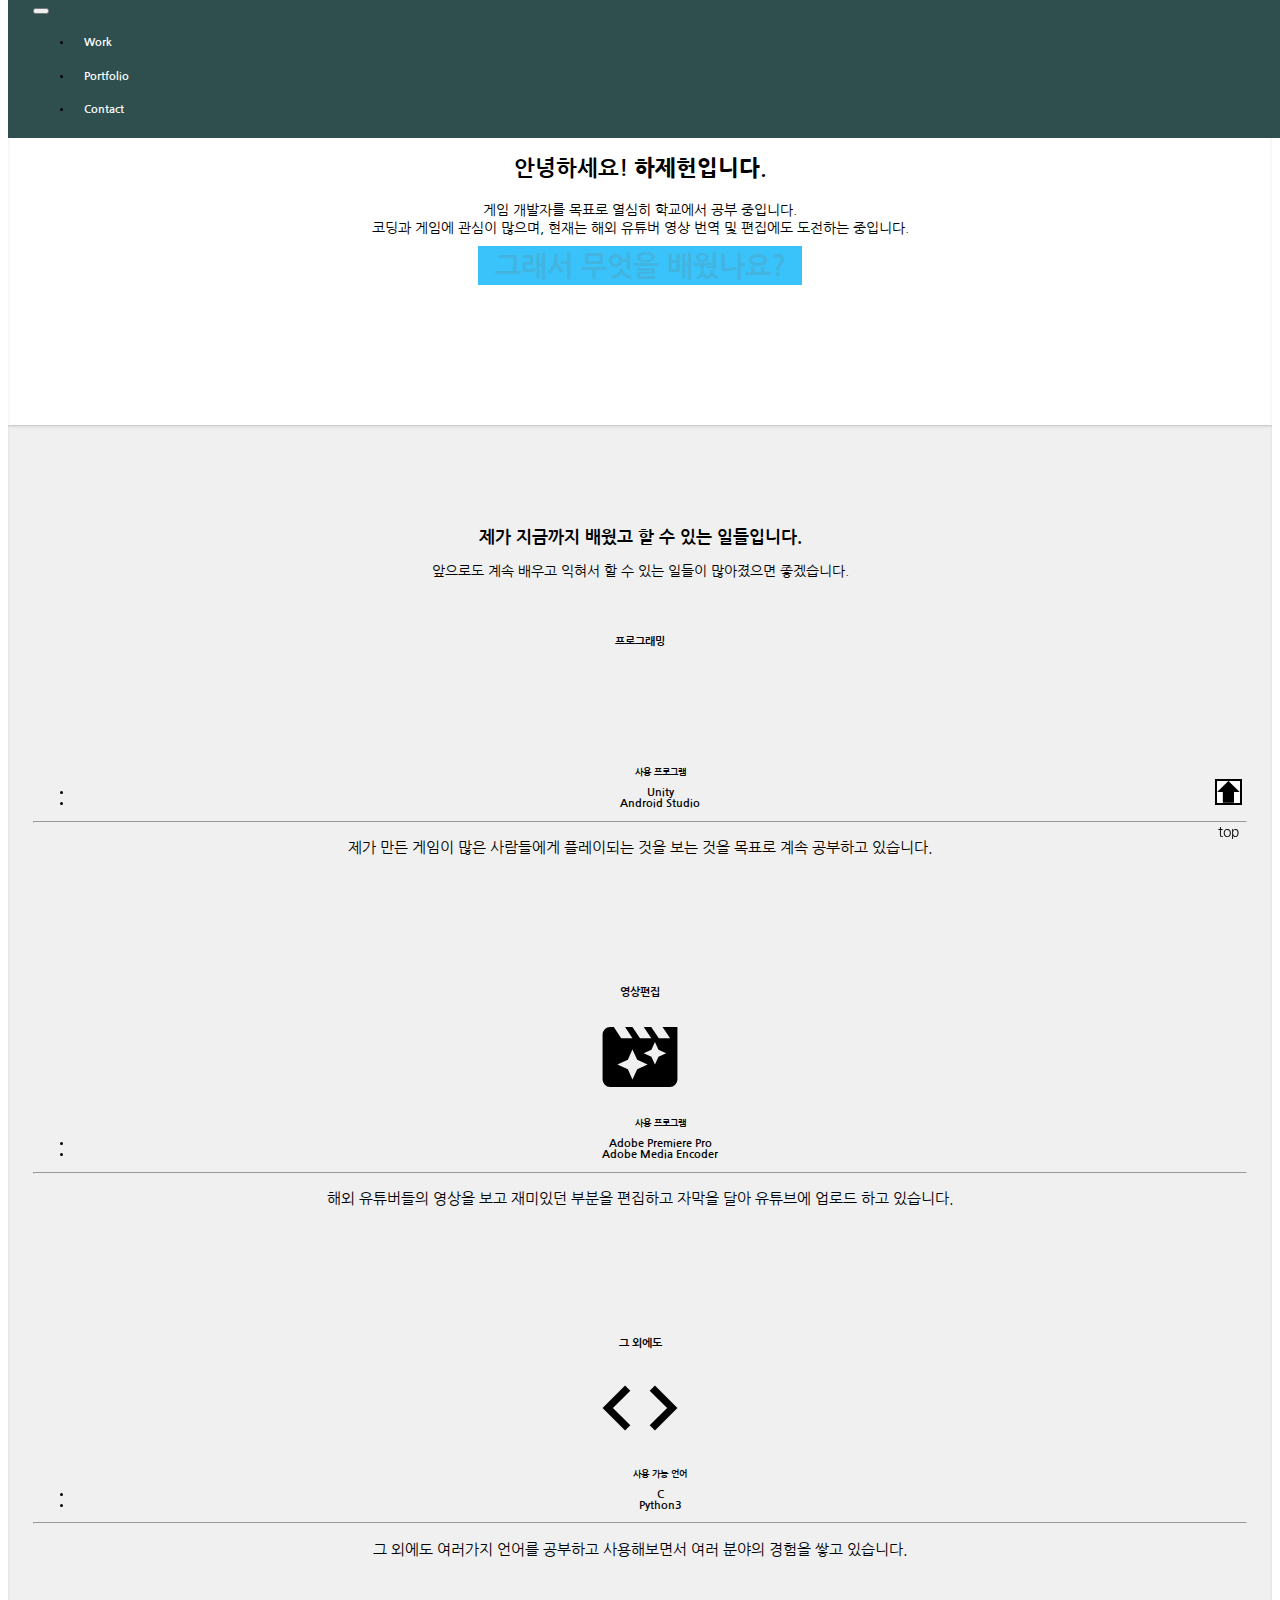
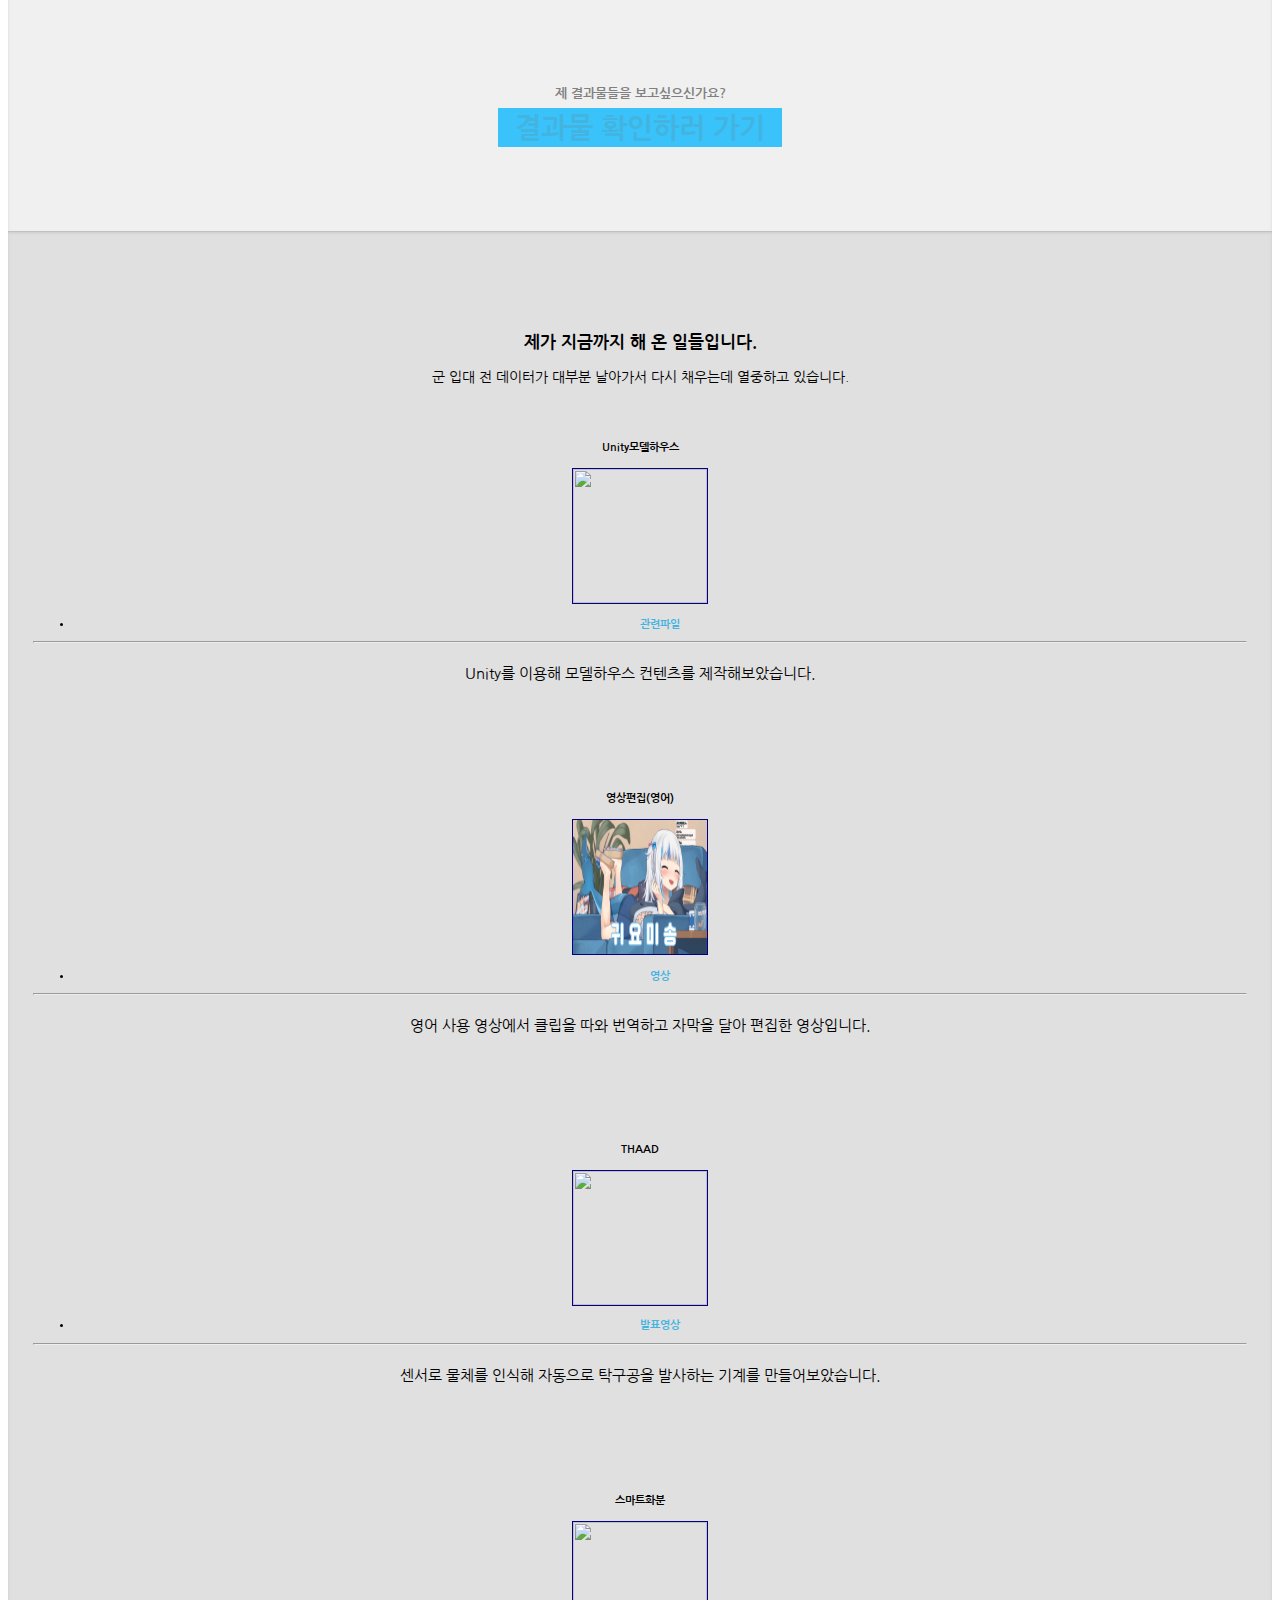
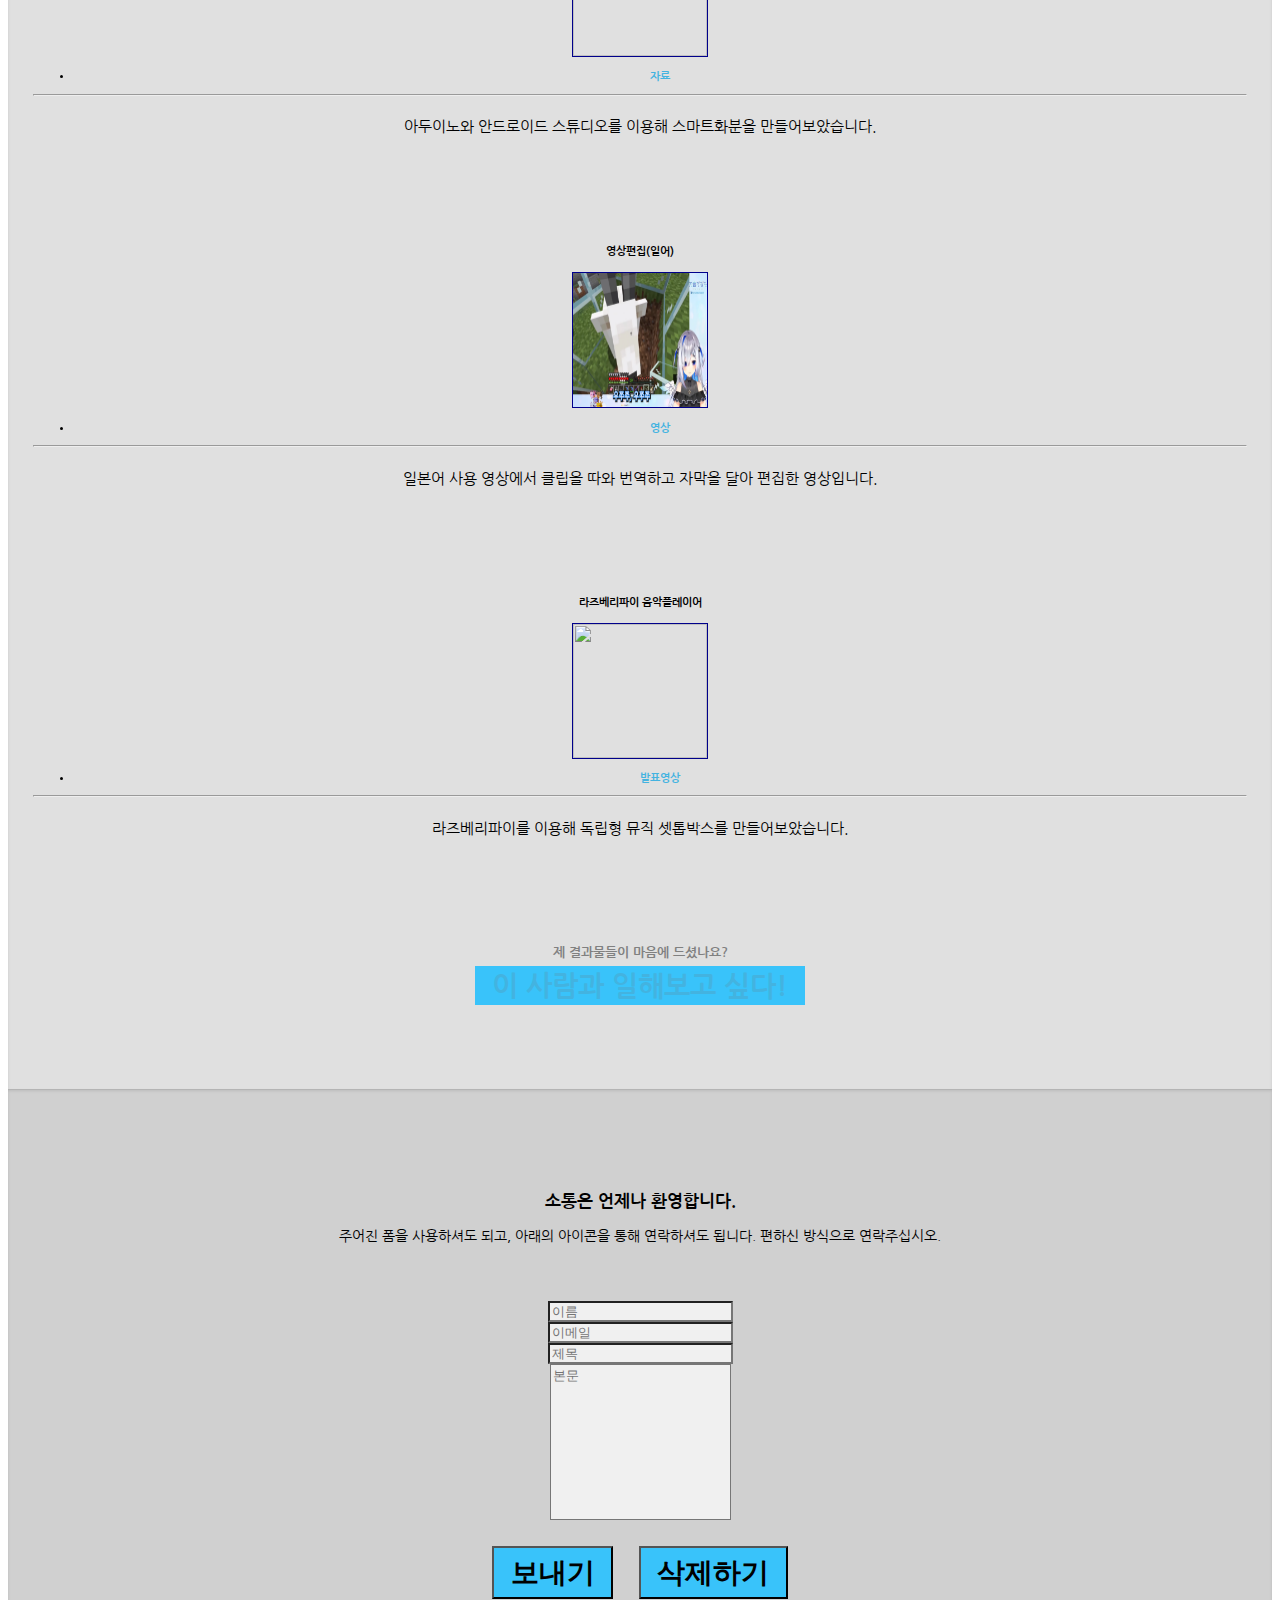
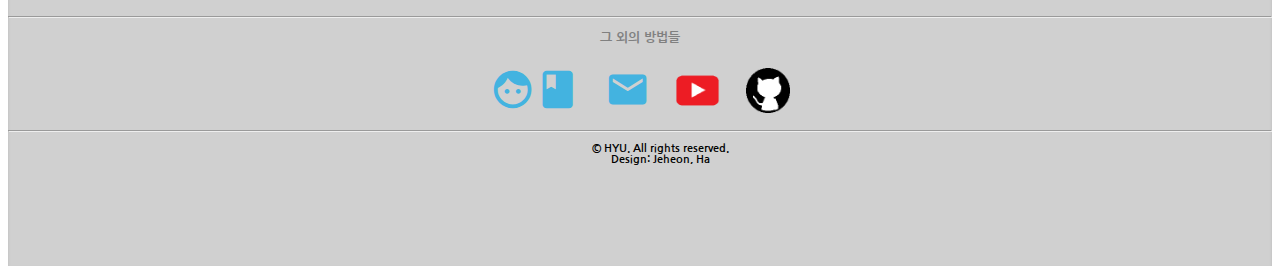
==== Index.html @ 232e0fc1 "Add files via upload" ====
<!DOCTYPE html>
<html>
<head>
    <meta charset="UTF-8">
    <title>JH'sPortfolio</title>
    <link href="https://cdn.jsdelivr.net/npm/bootstrap@5.0.0-beta3/dist/css/bootstrap.min.css" rel="stylesheet" integrity="sha384-eOJMYsd53ii+scO/bJGFsiCZc+5NDVN2yr8+0RDqr0Ql0h+rP48ckxlpbzKgwra6" crossorigin="anonymous">
    <link rel="stylesheet" href="resource/css/style.css">
    <script type="text/javascript" src="resource/js/confirm.js"></script>
    <link rel="preconnect" href="https://fonts.gstatic.com">
    <link href="https://fonts.googleapis.com/css2?family=Nanum+Gothic&display=swap" rel="stylesheet">
    <link href="https://fonts.googleapis.com/icon?family=Material+Icons" rel="stylesheet">
</head>

<body>

    <!--네비게이션 바-->
    <nav class="navbar navbar-expand-lg navbar-dark bg-dark">
        <div class="container">
            <button class="navbar-toggler" type="button" data-bs-toggle="collapse" data-bs-target="#navbarSupportedContent" aria-controls="navbarSupportedContent" aria-expanded="false" aria-label="Toggle navigation">
                <span class="navbar-toggler-icon"></span>
            </button>
            <div class="collapse navbar-collapse" id="navbarSupportedContent" style="justify-content: center;">
                <ul class="navbar-nav">
                    <li class="nav-item">
                        <a class="nav-link active" aria-current="page" href="#work">Work</a>
                    </li>
                    <li class="nav-item">
                        <a class="nav-link active" aria-current="page" href="#portfolio">Portfolio</a>
                    </li>
                    <li class="nav-item">
                        <a class="nav-link active" aria-current="page" href="#contact">Contact</a>
                    </li>
                </ul>
            </div>
        </div>
    </nav>

    <!--자기소개-->
    <article id="top" class="wrapper">
        <div class="container">
            <div class = "row">
                <div class = "col-sm-12 col-md-12 col-lg-5">
                    <span>
                        <img src="https://github.com/hsreol/WebApp/blob/main/project/image/Profile.jpg?raw=true" class="profile">
                    </span>
                </div>
                <div class = "col-sm-12 col-md-12 col-lg-7 mt-5">
                    <header>
                        <h1>안녕하세요! <strong>하제헌입니다</strong>.</h1>
                        <p style="margin-top: 2rem">게임 개발자를 목표로 열심히 학교에서 공부 중입니다.</br>
                            코딩과 게임에 관심이 많으며, 현재는 해외 유튜버 영상 번역 및 편집에도 도전하는 중입니다.</p>
                        <a href="#work" class="btn" role="button">그래서 무엇을 배웠나요?</a>
                    </header>
                </div>
            </div>
        </div>
    </article>

    <!-- 하는 일 -->
    <article id="work" class="wrapper" style="background-color: #F0F0F0;">
        <div class = "container">
            <header>
                <h2>제가 지금까지 배웠고 할 수 있는 일들입니다.</h2>
                <p>앞으로도 계속 배우고 익혀서 할 수 있는 일들이 많아졌으면 좋겠습니다.</p>
            </header>
            <div class = "row my-5">
                <div class = "col-lg-4 col-md-12 col-sm-12">
                    <div class = "card border-danger mb-4 text-center" style="position:static">
                        <div class = "card-header bg-danger text-white border-danger py-3">
                            <h4 class ="fw-normal my-0">프로그래밍</h4>
                        </div>
                        <div class ="card-body">
                            <span class="material-icons big">sports_esports</span>
                            <ul class ="list-unstyled mt-3 mb-4">
                                <h5>사용 프로그램</h5>
                                <li>Unity</li>
                                <li>Android Studio</li>
                            </ul>
                            <hr/>
                            <p class="cardp">제가 만든 게임이 많은 사람들에게 플레이되는 것을 보는 것을 목표로 계속 공부하고 있습니다.</p>
                        </div>
                    </div>
                </div>
                <div class = "col-lg-4 col-md-12 col-sm-12">
                    <div class = "card border-primary mb-4 text-center" style="position:static">
                        <div class = "card-header bg-primary text-white border-primary py-3">
                            <h4 class ="fw-normal my-0">영상편집</h4>
                        </div>
                        <div class ="card-body">
                            <span class="material-icons big">movie_filter</span>
                            <ul class ="list-unstyled mt-3 mb-4">
                                <h5>사용 프로그램</h5>
                                <li>Adobe Premiere Pro</li>
                                <li>Adobe Media Encoder</li>
                            </ul>
                            <hr/>
                            <p class="cardp">해외 유튜버들의 영상을 보고 재미있던 부분을 편집하고 자막을 달아 유튜브에 업로드 하고 있습니다.</p>
                        </div>
                    </div>
                </div>
                <div class = "col-lg-4 col-md-12 col-sm-12">
                    <div class = "card border-success mb-4 text-center" style="position:static">
                        <div class = "card-header bg-success text-white border-success py-3">
                            <h4 class ="fw-normal my-0">그 외에도</h4>
                        </div>
                        <div class ="card-body">
                            <span class="material-icons big">code</span>
                            <ul class ="list-unstyled mt-3 mb-4">
                                <h5>사용 가능 언어</h5>
                                <li>C</li>
                                <li>Python3</li>
                            </ul>
                            <hr/>
                            <p class="cardp">그 외에도 여러가지 언어를 공부하고 사용해보면서 여러 분야의 경험을 쌓고 있습니다.</p>
                        </div>
                    </div>
                </div>
            </div>
            <footer>
                <h3>제 결과물들을 보고싶으신가요?</h3>
                <a href="#portfolio" class="btn" role="button">결과물 확인하러 가기</a>
            </footer>
    </article>

    <!-- 포트폴리오 -->
    <article id="portfolio" class="wrapper" style="background-color: #E0E0E0;">
        <div class="container">
            <header>
                <h2>제가 지금까지 해 온 일들입니다.</h2>
                <p>군 입대 전 데이터가 대부분 날아가서 다시 채우는데 열중하고 있습니다.</p>
            </header>
            <div class="col my-5">
                <div class = "row row-cols-sm-1 row-cols-md-1 row-cols-lg-3 mt-5">
                    <div class = "col-lg-4 col-md-6 col-sm-12">
                        <div class = "card border-danger mb-4 text-center">
                            <div class = "card-header bg-danger text-white border-danger py-3">
                                <h4 class ="fw-normal my-0">Unity모델하우스</h4>
                            </div>
                            <div class ="card-body">
                                <img class = "py-1 cardimage" src="https://github.com/hsreol/WebApp/blob/main/project/image/House.png?raw=true"></img>
                                <ul class ="list-unstyled mt-3 mb-4">
                                    <li><a href="https://github.com/hsreol/Unity_project1"target="_blank" rel="noopener">관련파일</a></li>
                                </ul>
                                <hr/>
                                <p class="cardpp">Unity를 이용해 모델하우스 컨텐츠를 제작해보았습니다.</p>
                            </div>
                        </div>
                    </div>
                    <div class = "col-lg-4 col-md-6 col-sm-12">
                        <div class = "card border-primary mb-4 text-center">
                            <div class = "card-header bg-primary text-white border-primary py-3">
                                <h4 class ="fw-normal my-0">영상편집(영어)</h4>
                            </div>
                            <div class ="card-body">
                                <img class ="py-1 cardimage" src="image/thumbnail2.png"></img>
                                <ul class ="list-unstyled mt-3 mb-4">
                                    <li><a href="https://www.youtube.com/watch?v=ZM-MNtnNtqA"target="_blank" rel="noopener">영상</a></li>
                                </ul>
                                <hr/>
                                <p class="cardpp">영어 사용 영상에서 클립을 따와 번역하고 자막을 달아 편집한 영상입니다.</p>
                            </div>
                        </div>
                    </div>
                    <div class = "col-lg-4 col-md-6 col-sm-12">
                        <div class = "card border-success mb-4 text-center">
                            <div class = "card-header bg-success text-white border-success py-3">
                                <h4 class ="fw-normal my-0">THAAD</h4>
                            </div>
                            <div class ="card-body">
                                <img class = "py-1 cardimage" src="https://github.com/hsreol/hsreol.github.io/blob/master/KakaoTalk_Photo_2018-12-22-23-07-30-5.jpeg?raw=true"></img>
                                <ul class ="list-unstyled mt-3 mb-4">
                                    <li><a href="https://www.youtube.com/watch?v=_15jUiJ9LQ8"target="_blank" rel="noopener">발표영상</a></li>
                                </ul>
                                <hr/>
                                <p class="cardpp">센서로 물체를 인식해 자동으로 탁구공을 발사하는 기계를 만들어보았습니다.</p>
                            </div>
                        </div>
                    </div>
                    <div class = "col-lg-4 col-md-6 col-sm-12">
                        <div class = "card border-danger mb-4 text-center">
                            <div class = "card-header bg-danger text-white border-danger py-3">
                                <h4 class ="fw-normal my-0">스마트화분</h4>
                            </div>
                            <div class ="card-body">
                                <img class = "py-1 cardimage" src="https://github.com/hsreol/6week/blob/main/image/%EC%8A%A4%EB%A7%88%ED%8A%B8%ED%99%94%EB%B6%84.PNG?raw=true"></img>
                                <ul class ="list-unstyled mt-3 mb-4">
                                    <li><a href="https://www.notion.so/7e5d5c9f5f4448d2800c1381de6eed7c"target="_blank" rel="noopener">자료</a></li>
                                </ul>
                                <hr/>
                                <p class="cardpp">아두이노와 안드로이드 스튜디오를 이용해 스마트화분을 만들어보았습니다.</p>
                            </div>
                        </div>
                    </div>
                    <div class = "col-lg-4 col-md-6 col-sm-12">
                        <div class = "card border-primary mb-4 text-center">
                            <div class = "card-header bg-primary text-white border-primary py-3">
                                <h4 class ="fw-normal my-0">영상편집(일어)</h4>
                            </div>
                            <div class ="card-body">
                                <img class ="py-1 cardimage" src="image/thumbnail1.png"></img>
                                <ul class ="list-unstyled mt-3 mb-4">
                                    <li><a href="https://www.youtube.com/watch?v=g9gSGaNfvWw"target="_blank" rel="noopener">영상</a></li>
                                </ul>
                                <hr/>
                                <p class="cardpp">일본어 사용 영상에서 클립을 따와 번역하고 자막을 달아 편집한 영상입니다.</p>
                            </div>
                        </div>
                    </div>
                    <div class = "col-lg-4 col-md-6 col-sm-12">
                        <div class = "card border-success mb-4 text-center">
                            <div class = "card-header bg-success text-white border-success py-3">
                                <h4 class ="fw-normal my-0">라즈베리파이 음악플레이어</h4>
                            </div>
                            <div class ="card-body">
                                <img class = "py-1 cardimage" src="https://github.com/hsreol/hsreol.github.io/blob/master/KakaoTalk_2017-12-06-16-46-28_Photo_22.jpeg?raw=true"></img>
                                <ul class ="list-unstyled mt-3 mb-4">
                                    <li><a href="https://youtu.be/YPUKMDJuAIghttps://youtu.be/YPUKMDJuAIg"target="_blank" rel="noopener">발표영상</a></li>
                                </ul>
                                <hr/>
                                <p class="cardpp">라즈베리파이를 이용해 독립형 뮤직 셋톱박스를 만들어보았습니다.</p>
                            </div>
                        </div>
                    </div>
                </div>
            </div>
        </div>
        <footer>
            <h3>제 결과물들이 마음에 드셨나요?</h3>
            <a href="#contact" class="btn" role="button">이 사람과 일해보고 싶다!</a>
        </footer>
    </article>

    <!-- 컨택트 -->
    <article id="contact" class="wrapper" style="background-color: #D0D0D0;">
        <div class="container-md">
            <header>
                <h2>소통은 언제나 환영합니다.</h2>
                <p>주어진 폼을 사용하셔도 되고, 아래의 아이콘을 통해 연락하셔도 됩니다. 편하신 방식으로 연락주십시오.</p>
            </header>
            <div class="row">
                <div class="col-12">
                    <form>
                        <div class="row g-3 mb-3">
                            <div class ="col-sm-6">
                                <input type="text" class = "form-control" placeholder="이름">
                            </div>
                            <div class="col-sm-6">
                                <input type="text" class = "form-control" placeholder="이메일">
                            </div>
                        </div>
                        <div class = "mb-3">
                            <div class = "input-group flex-nowrap" style="position:static;">
                                <input class = "form-control" type = "text" placeholder="제목"></input>
                            </div>
                        </div>
                        <div class = "mb-3">
                            <div class = "input-group flex-nowrap" style="position:static;">
                                <textarea class = "form-control" rows="10" type="text" style="resize: none; position:static;" placeholder="본문"></textarea>
                            </div>
                        </div>
                        <div class="col-12">
                            <ul class="actions">
                                <li class="button_list"><button class = "btn" type="button" onclick="Send();">보내기</button></li>
                                <li class="button_list"><button class = "btn" type ="reset">삭제하기</button></li>
                            </ul>
                        </div>
                    </form>
                </div>
                <div class="col-12">
                    <hr />
                    <h3>그 외의 방법들</h3>
                    <ul class="contact_icon">
                        <li class="icon_list"><a href="https://www.facebook.com/" target="_blank" rel="noopener"><span class="material-icons mid">facebook</span></a></li>
                        <li class="icon_list"><a href="mailto:jeheon09@gmail.com" target="_blank" rel="noopener"><span class="material-icons mid">mail</span></a></li>
                        <li class="icon_list"><a href="https://www.youtube.com/channel/UCg3atCoZdrRwrGKrsgwX0gA" target="_blank" rel="noopener"><img src="image/youtube.png" class="png-icon"></a></li>
                        <li class="icon_list"><a href="https://github.com/hsreol/hsreol.github.io" target="_blank" rel="noopener"><img src="image/github.png" class="png-icon"></a></li>
                    </ul>
                    <hr />
                </div>
            </div>
            <footer>
                <ul id="copyright" style="list-style-type: none;">
                    <li>&copy; HYU. All rights reserved.</li><li>Design: Jeheon, Ha</li>
                </ul>
            </footer>
        </div>
    </article>

    <div style="position:fixed; bottom: 5%; right: 3%;">
        <a href="#"><img class="goup" src="image/goup.png"></a>
        <p style="text-align: center;">top</p>
    </div>

    <script src="https://cdn.jsdelivr.net/npm/bootstrap@5.0.0-beta3/dist/js/bootstrap.bundle.min.js" integrity="sha384-JEW9xMcG8R+pH31jmWH6WWP0WintQrMb4s7ZOdauHnUtxwoG2vI5DkLtS3qm9Ekf" crossorigin="anonymous"></script>
</body>
</html>
---- resource/css/style.css ----
html{
    font-size: 100%;
}

header{
    font-size: 100%;
    margin-bottom: 5rem;
}

body{
    padding-top: 2rem;
    font-family: 'Nanum Gothic', sans-serif;
}

.navbar{
    display: inline-block;
    float: none;
    flex-direction: row;
    width: 100%;
    margin: 0%;
    padding: 0;
    background-color: darkslategray;
    list-style: none;
    position: fixed;
    top: 0;
}

.nav-item{
    padding: 1rem;
    cursor: pointer;
}

.nav-item a{
    font-weight: bold;
    text-align: center;
    text-decoration: none;
    color: white;
    position: relative;
}

.nav-item:hover{
    background-color: gray;
}

.container {
    margin: 0 auto;
    max-width: calc(100% - 50px);
    width: 1400px;
}

.wrapper {
    box-shadow: inset 0px 1px 0px 0px rgba(0, 0, 0, 0.05), inset 0px 2px 3px 0px rgba(0, 0, 0, 0.1);
    padding: 8rem 0 8rem 0;
    text-align: center;
}

.material-icons{
    vertical-align: bottom;
}

.material-icons.big{font-size: 8rem;}
.material-icons.mid{font-size: 4rem}
.material-icons.sm{font-size: 2rem}

.cardimage{
    border: 1px solid darkblue;
    width: 12rem;
    height: 12rem;
    alt: "";
}

.card{
    height: 30rem;
    position: static;
}

.goup{
    width: 2rem;
    height: 2rem;
    border: 2px solid #000000;
}

.profile{
    border-radius: 100%;
    position:static;
    width:100%;
    max-width: 20rem;
    height:auto;
    max-height: 20rem;
    border: 1px solid darkblue;
    alt: "";   
}

p{
    font-size: 1.25rem;
}

.actions{
    list-style-type: none;
    margin: 0;
    padding: 0;
}

.contact_icon{
    list-style-type: none;
    margin: 0;
    padding: 0;
}

.icon_list{
    margin: 0;
    padding: 1rem;
    border: 0;
    display: inline-block;
}

.png-icon{
    padding: 0;
    margin:0;
    width: 4rem;
    height: 4rem;
    vertical-align: bottom;
}

.png-icon:hover{
    -webkit-filter: sepia(100%);
    filter: sepia(100%);
}

.button_list{
    margin: 0;
    padding: 1rem;
    border: 0;
    display: inline-block;
}

.btn{
    background-color: #39c3fa;
    font-size: 2.5rem;
    font-weight: bold;
    padding: 0.5rem 1.5rem 0.5rem 1.5rem;
    margin-top: 1rem;
    transition: background-color 0.5s ease-in-out,
                color 0.5s ease-in-out;
}

.btn:hover{
    background-color: #6ab4d1 !important;
    color: #FFFFFF !important;
}

a {
    -moz-transition: color .2s ease-in-out;
    -webkit-transition: color .2s ease-in-out;
    -ms-transition: color .2s ease-in-out;
    transition: color .2s ease-in-out;
    color: #43B3E0;
    text-decoration: none;
}

form input[type=text].form-control{
    position: static;
    background-color: #f0f0f0;
}

form textarea[type=text].form-control{
    position: static;
    background-color: #f0f0f0;
}

ul li{
    font-weight: bold;
}

h5{
    font-weight: bold;
    margin-bottom: 1rem;
}

h2{
    font-weight: bold;
    margin-bottom: 1.5rem;
}

h3{
    color:#808080;
}

h4{
    font-weight: bold;
}

.cardp{
    font-size: 1.3rem;
    font-weight: 200;
    margin-top: 1.5rem;
}

.cardpp{
    font-size: 1.3rem;
    font-weight: 500;
    margin-top: 2rem;
}

@media screen and (max-width:1680px){
    html{font-size: 100%;}
}

@media screen and (max-width:1280px){
    html{font-size: 70%;}
}
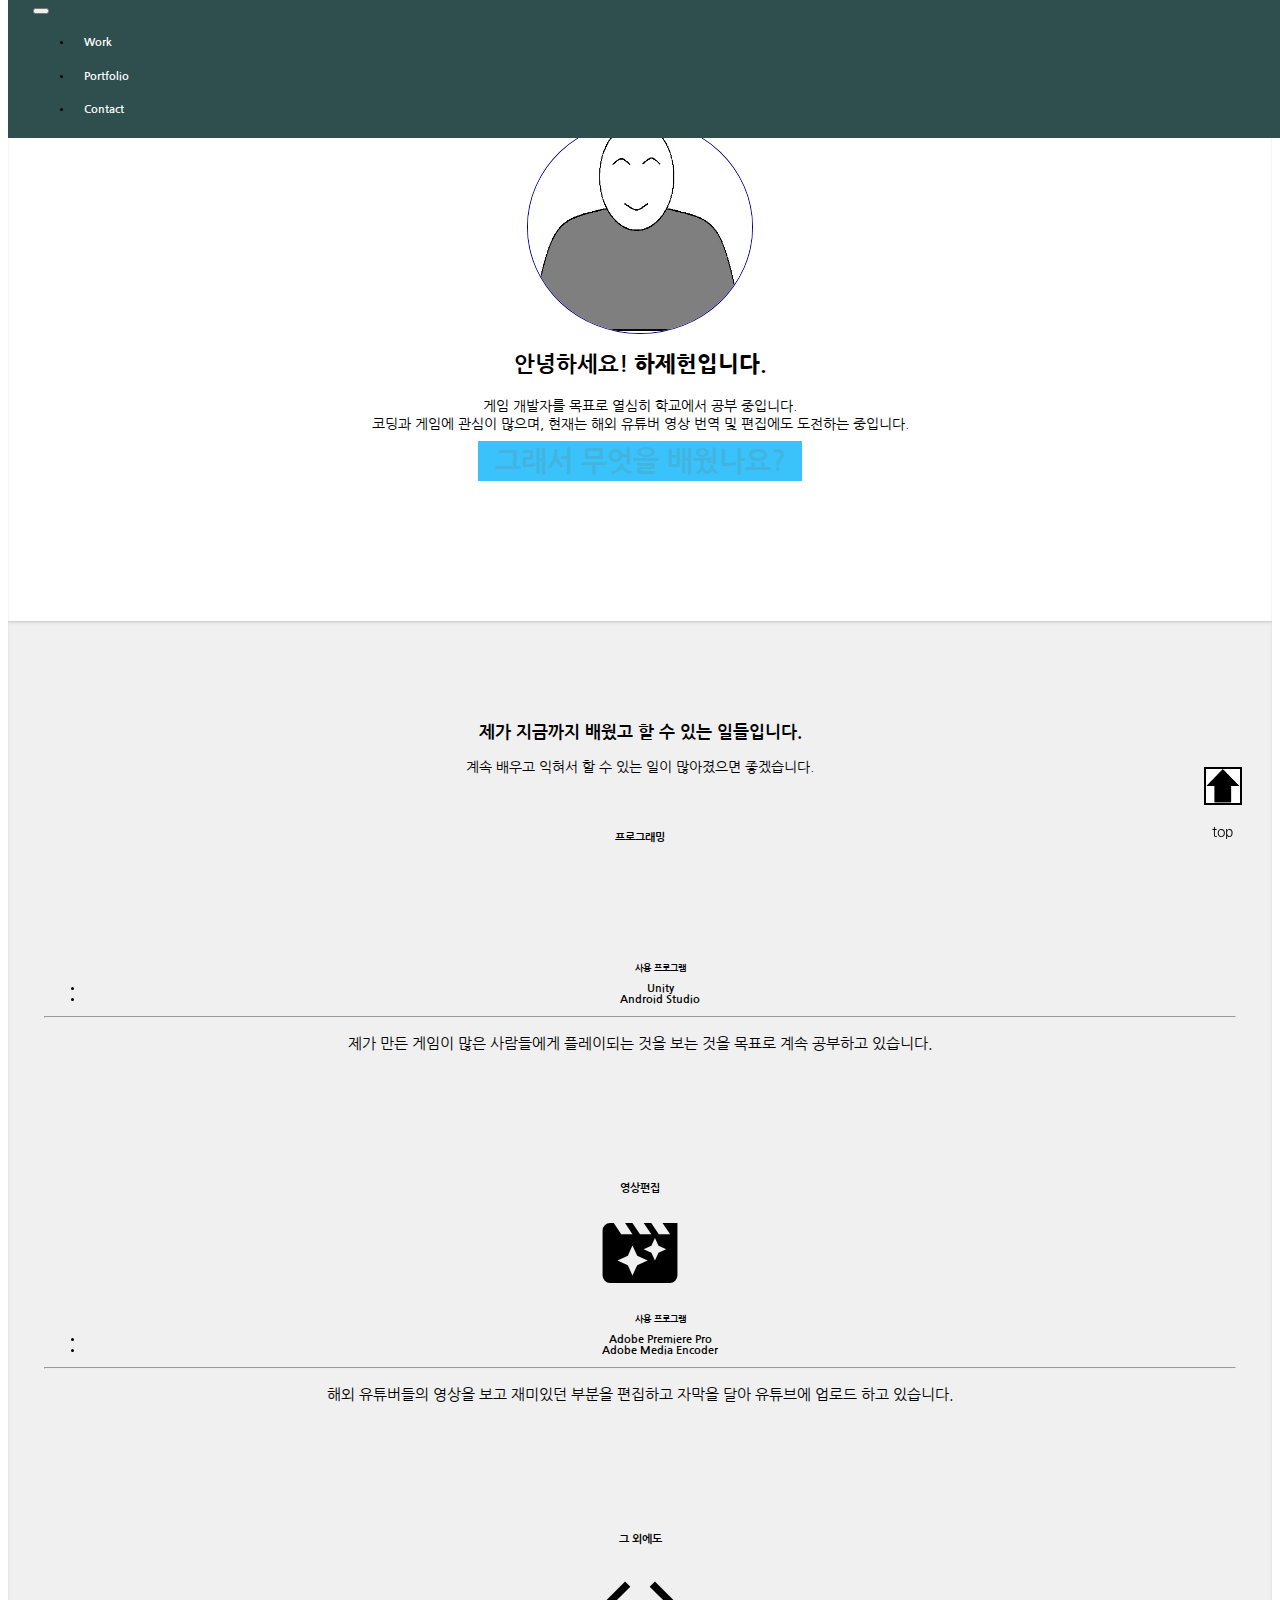
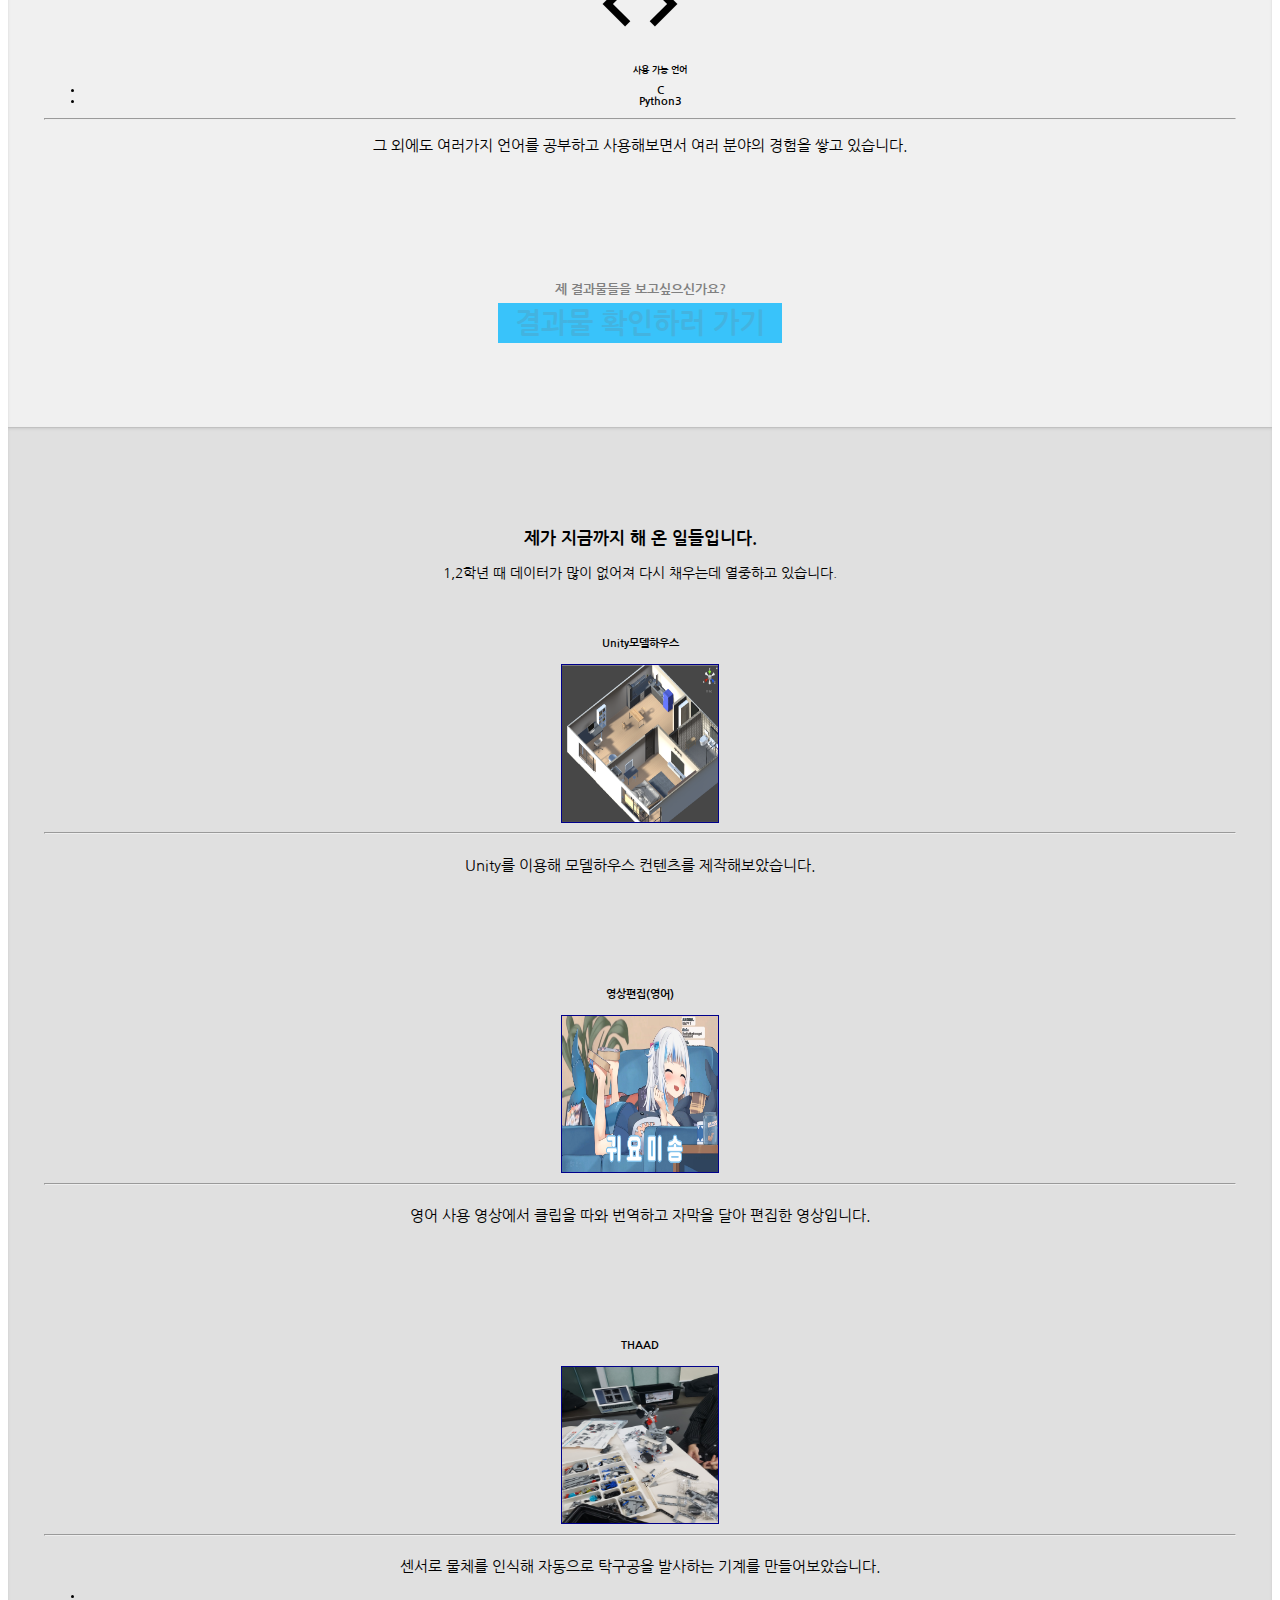
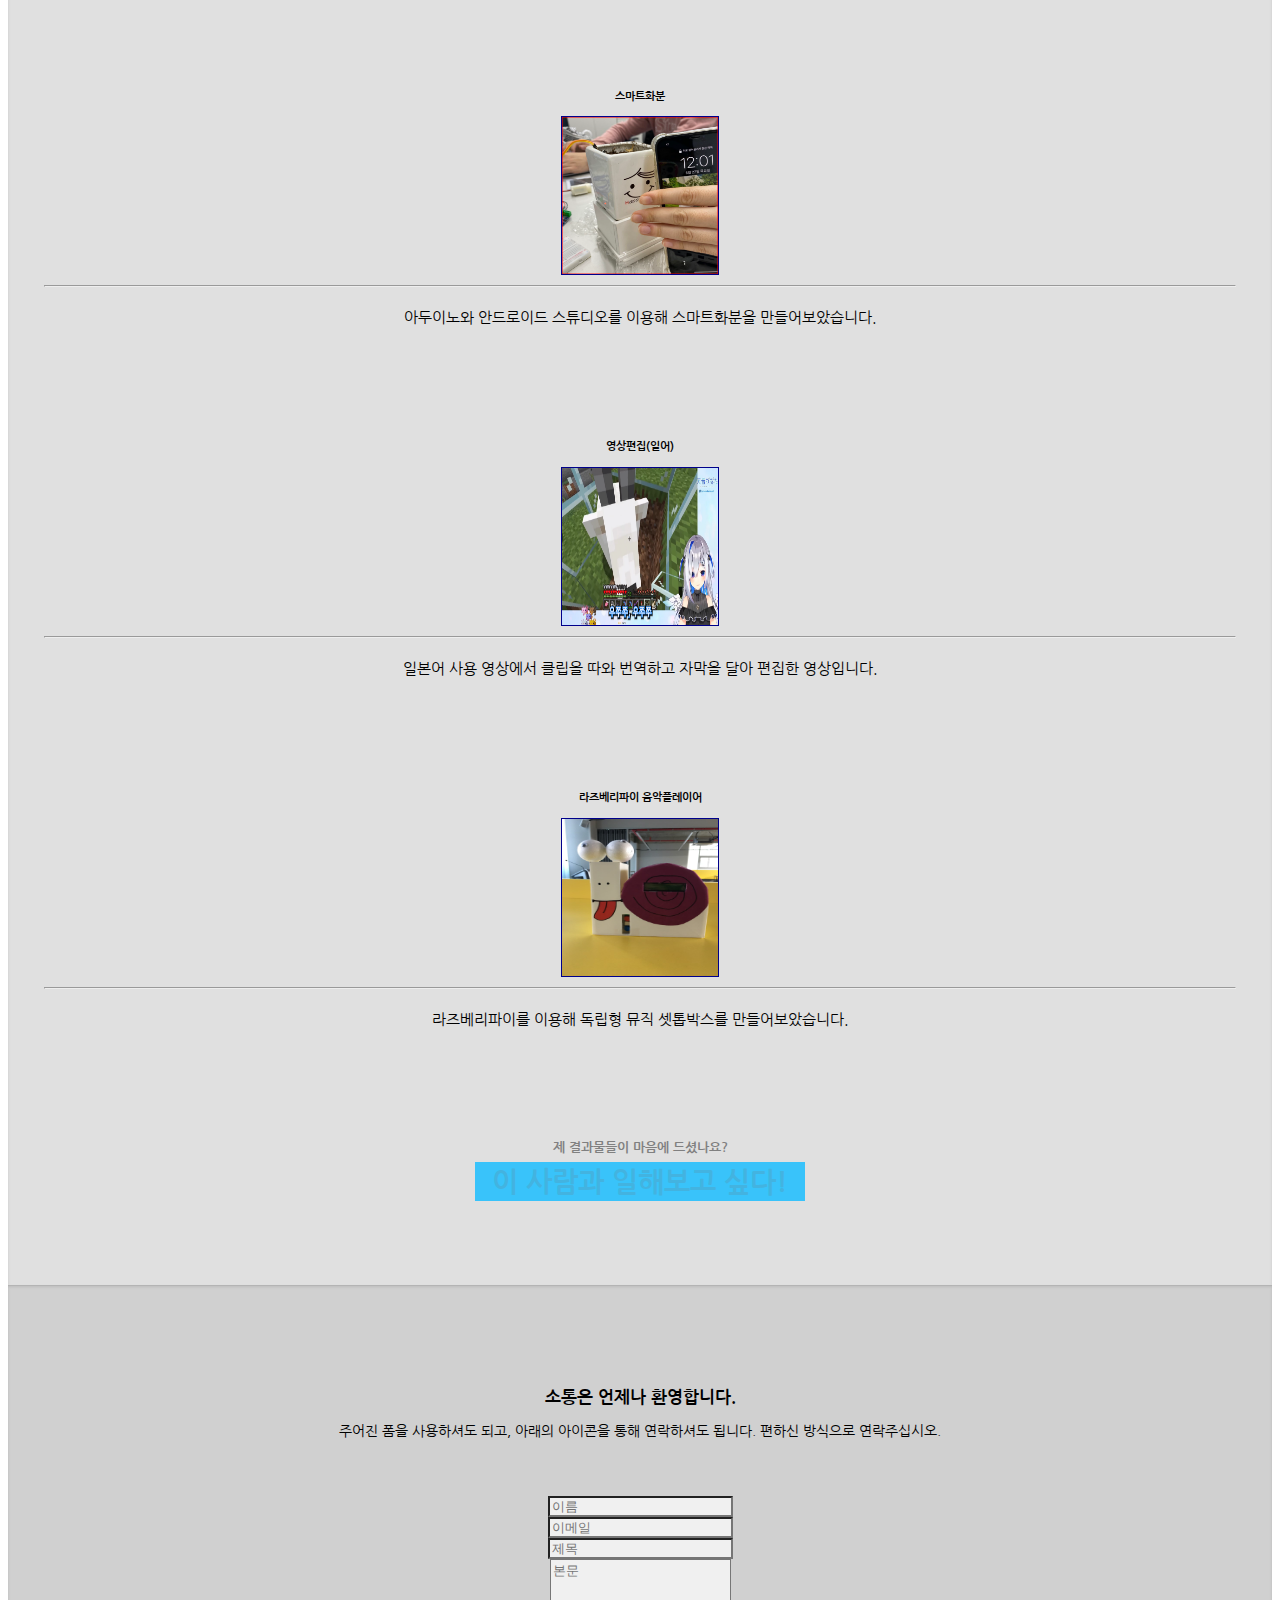
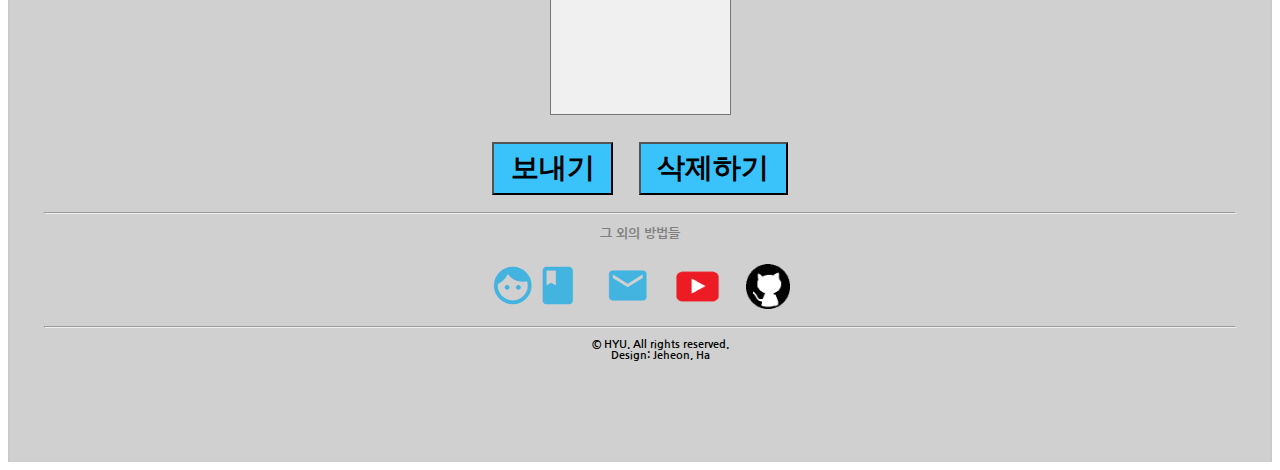
==== commit cc0d0593: "Add files via upload" ====
--- a/Index.html
+++ b/Index.html
@@ -41,7 +41,7 @@
             <div class = "row">
                 <div class = "col-sm-12 col-md-12 col-lg-5">
                     <span>
-                        <img src="https://github.com/hsreol/WebApp/blob/main/project/image/Profile.jpg?raw=true" class="profile">
+                        <img src="image/Profile.jpg" class="profile">
                     </span>
                 </div>
                 <div class = "col-sm-12 col-md-12 col-lg-7 mt-5">
@@ -61,7 +61,7 @@
         <div class = "container">
             <header>
                 <h2>제가 지금까지 배웠고 할 수 있는 일들입니다.</h2>
-                <p>앞으로도 계속 배우고 익혀서 할 수 있는 일들이 많아졌으면 좋겠습니다.</p>
+                <p>계속 배우고 익혀서 할 수 있는 일이 많아졌으면 좋겠습니다.</p>
             </header>
             <div class = "row my-5">
                 <div class = "col-lg-4 col-md-12 col-sm-12">
@@ -127,7 +127,7 @@
         <div class="container">
             <header>
                 <h2>제가 지금까지 해 온 일들입니다.</h2>
-                <p>군 입대 전 데이터가 대부분 날아가서 다시 채우는데 열중하고 있습니다.</p>
+                <p>1,2학년 때 데이터가 많이 없어져 다시 채우는데 열중하고 있습니다.</p>
             </header>
             <div class="col my-5">
                 <div class = "row row-cols-sm-1 row-cols-md-1 row-cols-lg-3 mt-5">
@@ -137,10 +137,7 @@
                                 <h4 class ="fw-normal my-0">Unity모델하우스</h4>
                             </div>
                             <div class ="card-body">
-                                <img class = "py-1 cardimage" src="https://github.com/hsreol/WebApp/blob/main/project/image/House.png?raw=true"></img>
-                                <ul class ="list-unstyled mt-3 mb-4">
-                                    <li><a href="https://github.com/hsreol/Unity_project1"target="_blank" rel="noopener">관련파일</a></li>
-                                </ul>
+                                <a href="https://github.com/hsreol/Unity_project1"target="_blank" rel="noopener"><img class = "py-1 cardimage" src="image/House.png"></img></a>
                                 <hr/>
                                 <p class="cardpp">Unity를 이용해 모델하우스 컨텐츠를 제작해보았습니다.</p>
                             </div>
@@ -152,10 +149,7 @@
                                 <h4 class ="fw-normal my-0">영상편집(영어)</h4>
                             </div>
                             <div class ="card-body">
-                                <img class ="py-1 cardimage" src="image/thumbnail2.png"></img>
-                                <ul class ="list-unstyled mt-3 mb-4">
-                                    <li><a href="https://www.youtube.com/watch?v=ZM-MNtnNtqA"target="_blank" rel="noopener">영상</a></li>
-                                </ul>
+                                <a href="https://www.youtube.com/watch?v=ZM-MNtnNtqA"target="_blank" rel="noopener"><img class ="py-1 cardimage" src="image/thumbnail2.png"></img></a>
                                 <hr/>
                                 <p class="cardpp">영어 사용 영상에서 클립을 따와 번역하고 자막을 달아 편집한 영상입니다.</p>
                             </div>
@@ -167,12 +161,13 @@
                                 <h4 class ="fw-normal my-0">THAAD</h4>
                             </div>
                             <div class ="card-body">
-                                <img class = "py-1 cardimage" src="https://github.com/hsreol/hsreol.github.io/blob/master/KakaoTalk_Photo_2018-12-22-23-07-30-5.jpeg?raw=true"></img>
+                                <a href="https://www.youtube.com/watch?v=_15jUiJ9LQ8"target="_blank" rel="noopener"><img class = "py-1 cardimage" src="image/THAAD.jpeg"></img></a>
+                                <hr/>
+                                <p class="cardpp">센서로 물체를 인식해 자동으로 탁구공을 발사하는 기계를 만들어보았습니다.</p>
                                 <ul class ="list-unstyled mt-3 mb-4">
-                                    <li><a href="https://www.youtube.com/watch?v=_15jUiJ9LQ8"target="_blank" rel="noopener">발표영상</a></li>
+                                    <li></li>
                                 </ul>
-                                <hr/>
-                                <p class="cardpp">센서로 물체를 인식해 자동으로 탁구공을 발사하는 기계를 만들어보았습니다.</p>
+
                             </div>
                         </div>
                     </div>
@@ -182,10 +177,7 @@
                                 <h4 class ="fw-normal my-0">스마트화분</h4>
                             </div>
                             <div class ="card-body">
-                                <img class = "py-1 cardimage" src="https://github.com/hsreol/6week/blob/main/image/%EC%8A%A4%EB%A7%88%ED%8A%B8%ED%99%94%EB%B6%84.PNG?raw=true"></img>
-                                <ul class ="list-unstyled mt-3 mb-4">
-                                    <li><a href="https://www.notion.so/7e5d5c9f5f4448d2800c1381de6eed7c"target="_blank" rel="noopener">자료</a></li>
-                                </ul>
+                                <a href="https://www.notion.so/7e5d5c9f5f4448d2800c1381de6eed7c"target="_blank" rel="noopener"><img class = "py-1 cardimage" src="image/smartpot.PNG"></img></a>
                                 <hr/>
                                 <p class="cardpp">아두이노와 안드로이드 스튜디오를 이용해 스마트화분을 만들어보았습니다.</p>
                             </div>
@@ -197,10 +189,7 @@
                                 <h4 class ="fw-normal my-0">영상편집(일어)</h4>
                             </div>
                             <div class ="card-body">
-                                <img class ="py-1 cardimage" src="image/thumbnail1.png"></img>
-                                <ul class ="list-unstyled mt-3 mb-4">
-                                    <li><a href="https://www.youtube.com/watch?v=g9gSGaNfvWw"target="_blank" rel="noopener">영상</a></li>
-                                </ul>
+                                <a href="https://www.youtube.com/watch?v=g9gSGaNfvWw"target="_blank" rel="noopener"><img class ="py-1 cardimage" src="image/thumbnail1.png"></img></a>
                                 <hr/>
                                 <p class="cardpp">일본어 사용 영상에서 클립을 따와 번역하고 자막을 달아 편집한 영상입니다.</p>
                             </div>
@@ -212,10 +201,7 @@
                                 <h4 class ="fw-normal my-0">라즈베리파이 음악플레이어</h4>
                             </div>
                             <div class ="card-body">
-                                <img class = "py-1 cardimage" src="https://github.com/hsreol/hsreol.github.io/blob/master/KakaoTalk_2017-12-06-16-46-28_Photo_22.jpeg?raw=true"></img>
-                                <ul class ="list-unstyled mt-3 mb-4">
-                                    <li><a href="https://youtu.be/YPUKMDJuAIghttps://youtu.be/YPUKMDJuAIg"target="_blank" rel="noopener">발표영상</a></li>
-                                </ul>
+                                <a href="https://youtu.be/YPUKMDJuAIghttps://youtu.be/YPUKMDJuAIg"target="_blank" rel="noopener"><img class = "py-1 cardimage" src="image/Music_Player.jpeg"></img></a>
                                 <hr/>
                                 <p class="cardpp">라즈베리파이를 이용해 독립형 뮤직 셋톱박스를 만들어보았습니다.</p>
                             </div>
@@ -232,7 +218,7 @@
 
     <!-- 컨택트 -->
     <article id="contact" class="wrapper" style="background-color: #D0D0D0;">
-        <div class="container-md">
+        <div class="container">
             <header>
                 <h2>소통은 언제나 환영합니다.</h2>
                 <p>주어진 폼을 사용하셔도 되고, 아래의 아이콘을 통해 연락하셔도 됩니다. 편하신 방식으로 연락주십시오.</p>
--- a/resource/css/style.css
+++ b/resource/css/style.css
@@ -46,11 +46,12 @@
     margin: 0 auto;
     max-width: calc(100% - 50px);
     width: 1400px;
+    min-height: 5rem;
 }
 
 .wrapper {
     box-shadow: inset 0px 1px 0px 0px rgba(0, 0, 0, 0.05), inset 0px 2px 3px 0px rgba(0, 0, 0, 0.1);
-    padding: 8rem 0 8rem 0;
+    padding: 8rem 1rem 8rem 1rem;
     text-align: center;
 }
 
@@ -64,8 +65,8 @@
 
 .cardimage{
     border: 1px solid darkblue;
-    width: 12rem;
-    height: 12rem;
+    width: 14rem;
+    height: 14rem;
     alt: "";
 }
 
@@ -75,8 +76,8 @@
 }
 
 .goup{
-    width: 2rem;
-    height: 2rem;
+    width: 3rem;
+    height: 3rem;
     border: 2px solid #000000;
 }
 
